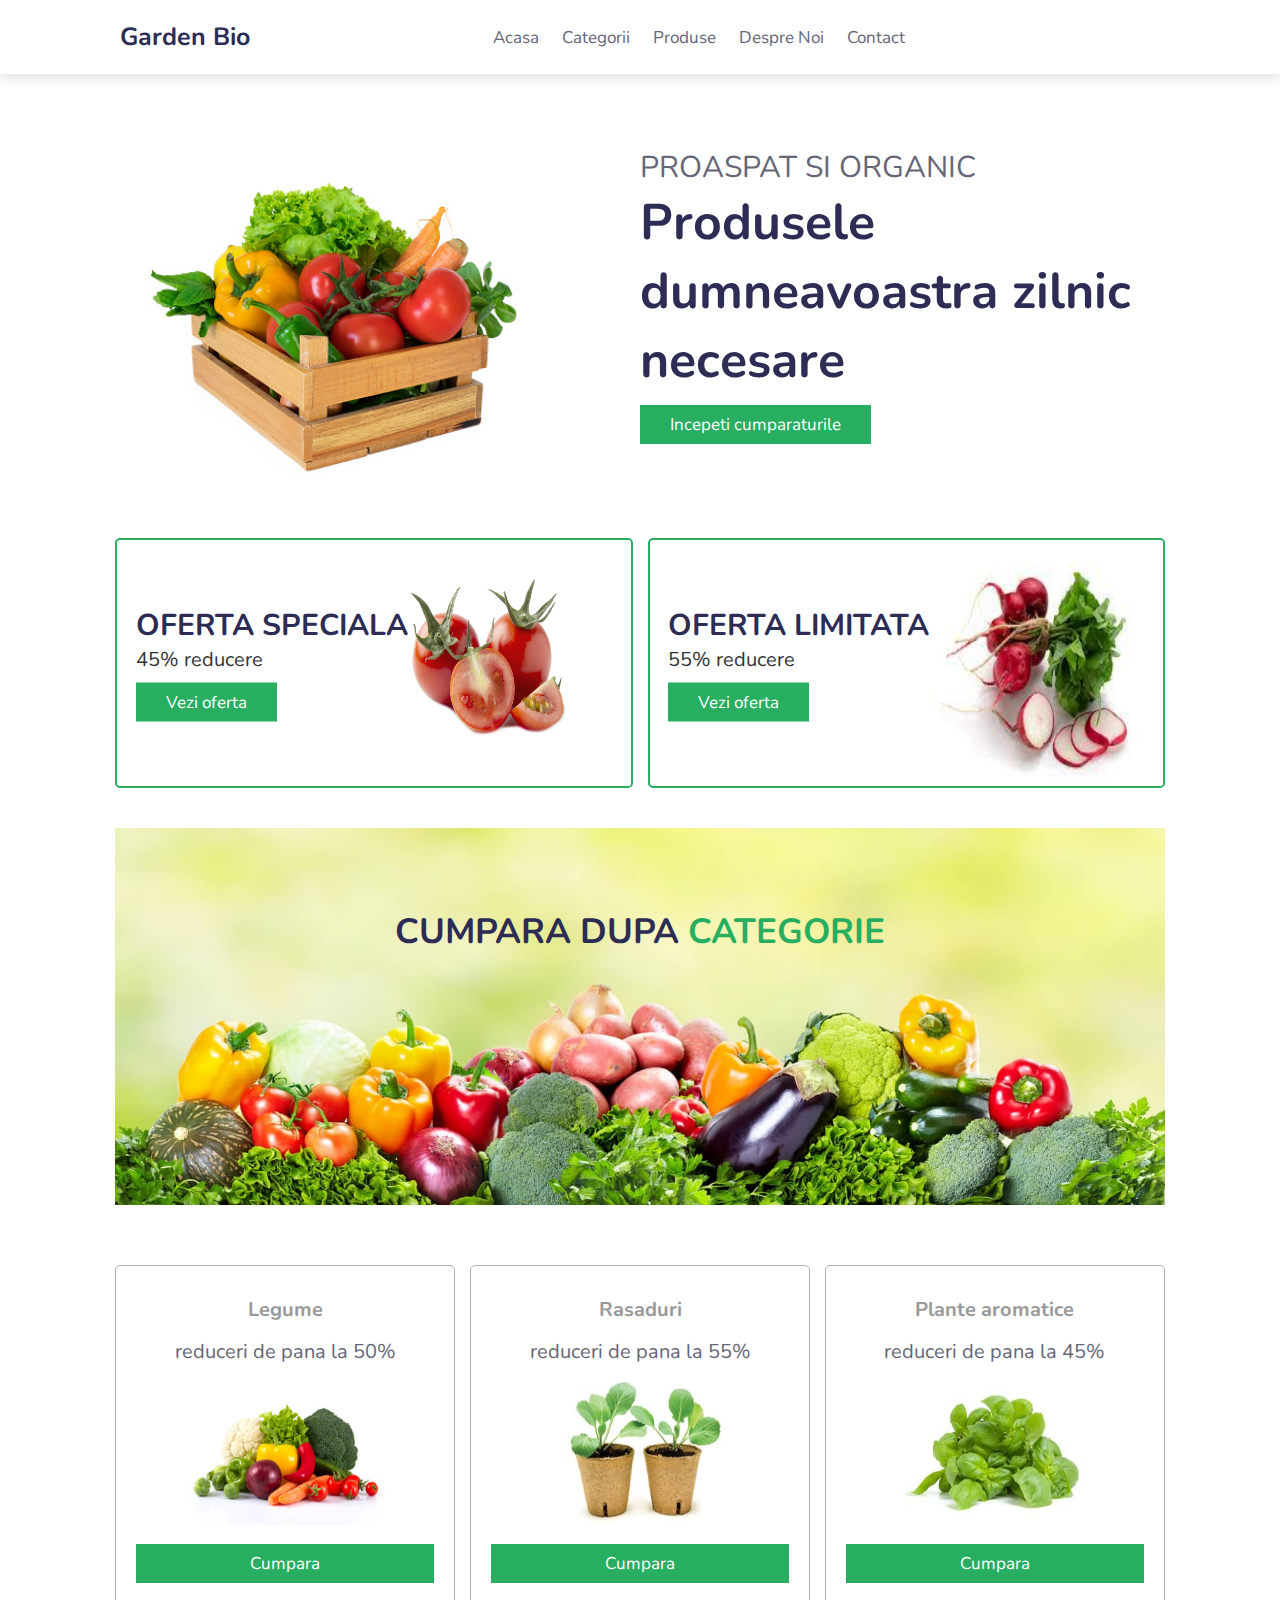
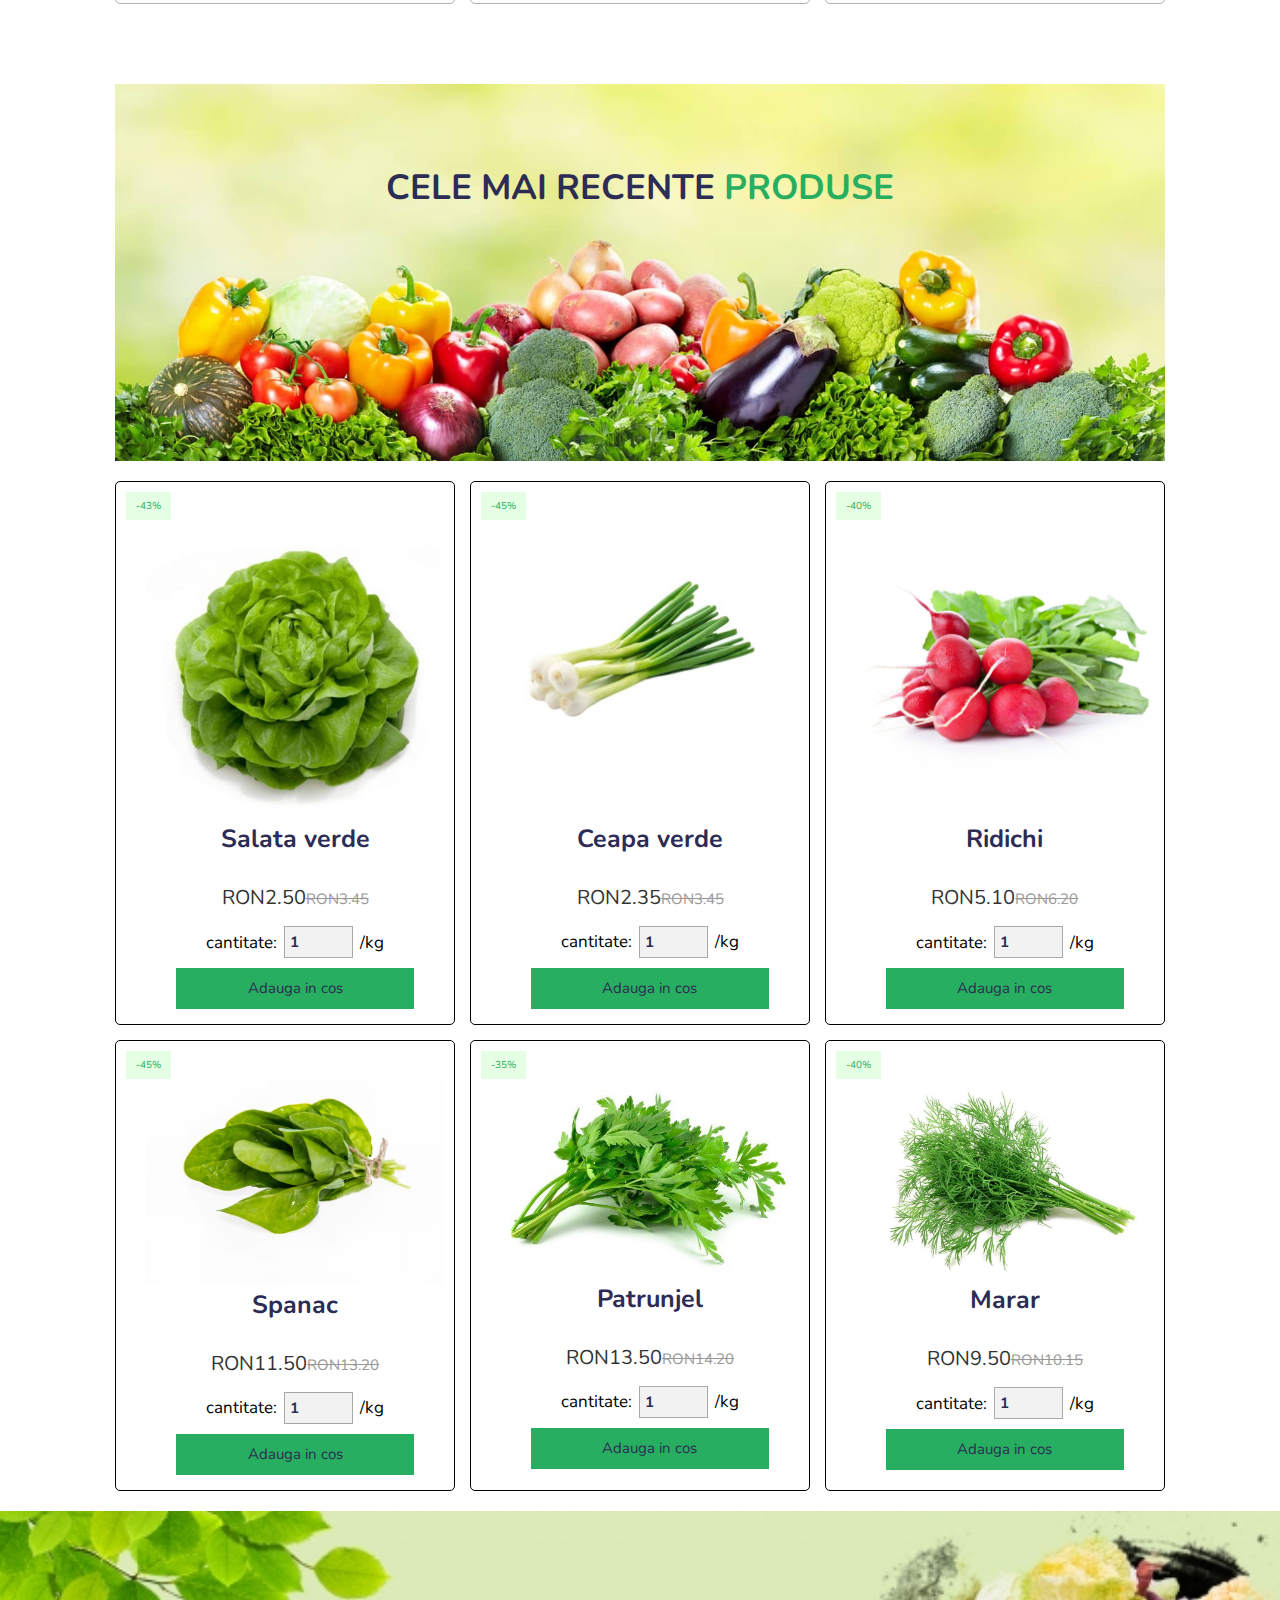
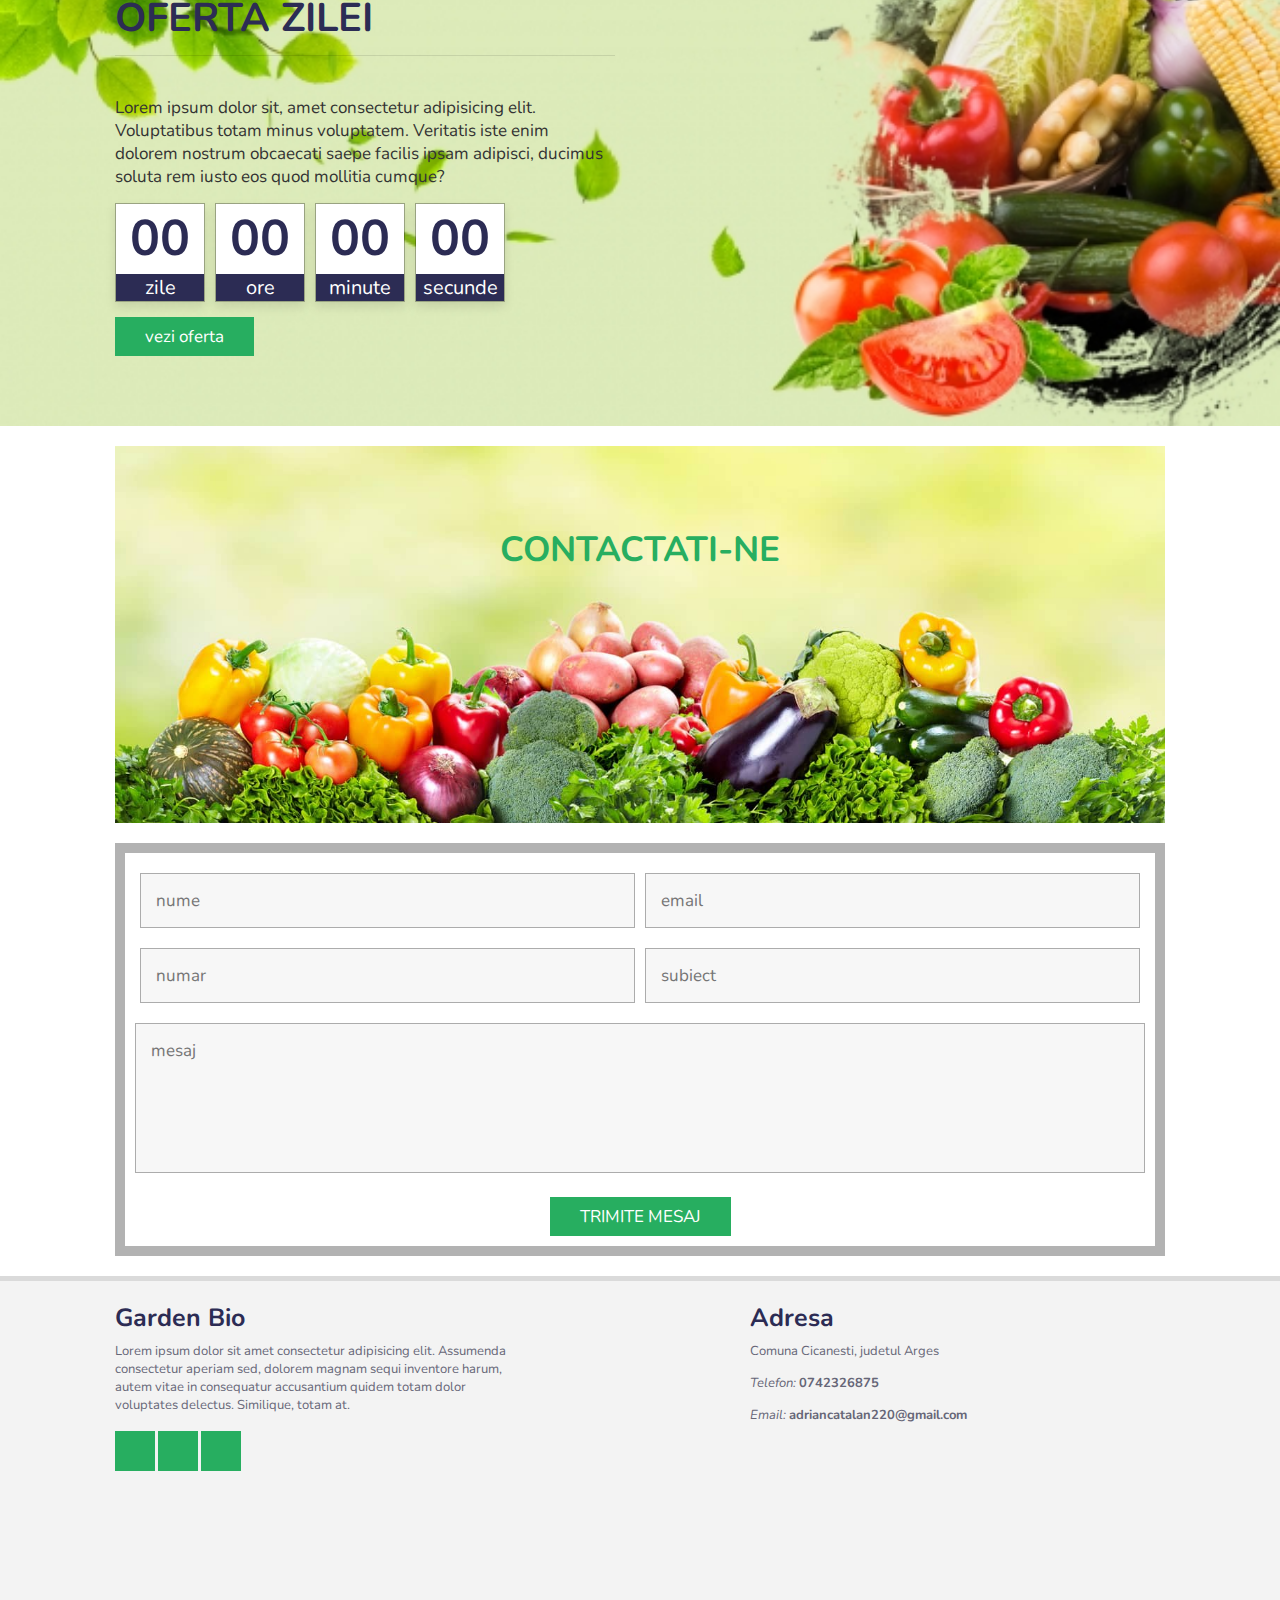
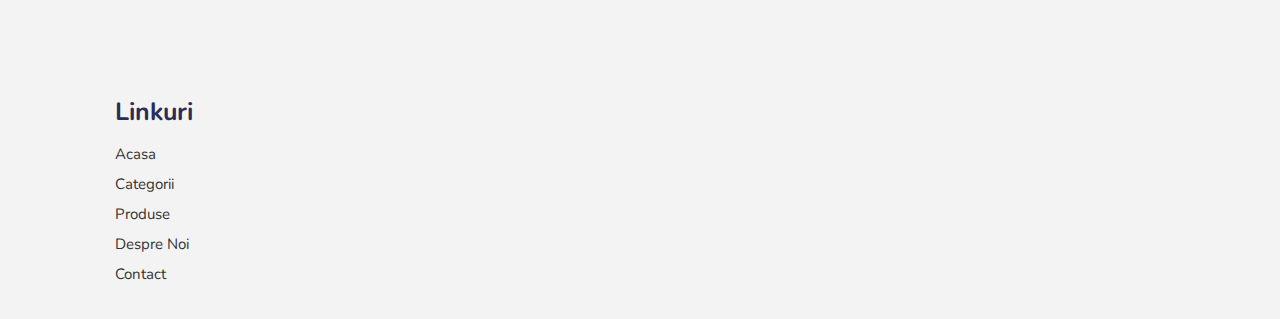
==== index.html @ c19b9f91 "UI created-first version, without contact page" ====
<!DOCTYPE html>
<html lang="en">
  <head>
    <meta charset="UTF-8" />
    <meta http-equiv="X-UA-Compatible" content="IE=edge" />
    <meta name="viewport" content="width=device-width, initial-scale=1.0" />
    <title>Garden Bio</title>

    <!--font awesome cdn link-->
    <link
      rel="stylesheet"
      href="https://cdnjs.cloudflare.com/ajax/libs/font-awesome/6.3.0/css/all.min.css"
      integrity="sha512-SzlrxWUlpfuzQ+pcUCosxcglQRNAq/DZjVsC0lE40xsADsfeQoEypE+enwcOiGjk/bSuGGKHEyjSoQ1zVisanQ=="
      crossorigin="anonymous"
      referrerpolicy="no-referrer"
    />

    <!--custom css file link-->
    <link rel="stylesheet" href="css/style.css" />
  </head>
  <body>
    <!--header section starts-->
    <header class="header">
      <a href="index.html" class="logo"
        ><i class="fas fa-shopping-basket"></i>Garden Bio</a
      >

      <nav class="navbar">
        <a href="home.html">Acasa</a>
        <a href="category.html">Categorii</a>
        <a href="product.html">Produse</a>
        <a href="about.html">Despre Noi</a>
        <a href="contact.html">Contact</a>
      </nav>

      <div class="icons">
        <div id="menu-btn" class="fas fa-bars"></div>
        <div id="search-btn" class="fas fa-search"></div>
        <div id="cart-btn" class="fas fa-shopping-cart"></div>
        <div id="login-btn" class="fas fa-user"></div>
      </div>

      <form action="" class="search-box">
        <input type="search" id="search-box" placeholder="Cauta un produs" />
        <label for="search-box" class="fas fa-search"></label>
      </form>

      <form action="" class="login-form">
        <h3>Login</h3>
        <input
          type="email"
          placeholder="Introduceti adresa de e-mail"
          class="box"
        />
        <input type="password" placeholder="Introduceti parola" class="box" />
        <div class="remember">
          <input type="checkbox" name="" id="remember-me" />
          <label for="remember-me">Remember me</label>
        </div>
        <input type="submit" value="Login" class="btn" />
        <p>Ati uitat parola? <a href="#">Click aici</a></p>
        <p>Nu aveti cont? <a href="#">Creati cont</a></p>
      </form>
    </header>
    <!--header section ends-->

    <!--home section starts-->
    <section class="home" id="home">
      <div class="image">
        <img src="images/vegetables-basket.jpg" alt="" />
      </div>

      <div class="content">
        <span>PROASPAT SI ORGANIC</span>
        <h3>Produsele dumneavoastra zilnic necesare</h3>
        <a href="#" class="btn">Incepeti cumparaturile</a>
      </div>
    </section>
    <!--home section ends-->

    <!--banner section starts-->
    <section class="banner-container">
      <div class="banner">
        <img src="images/oferta-speciala.jpg" alt="" />
        <div class="content">
          <h3>OFERTA SPECIALA</h3>
          <p>45% reducere</p>
          <a href="#" class="btn">Vezi oferta</a>
        </div>
      </div>

      <div class="banner">
        <img src="images/oferta-limitata.jpg" alt="" />
        <div class="content">
          <h3>OFERTA LIMITATA</h3>
          <p>55% reducere</p>
          <a href="#" class="btn">Vezi oferta</a>
        </div>
      </div>
    </section>

    <!--banner section ends-->

    <!--category section starts-->
    <section class="category" id="category">
      <h1 class="heading">cumpara dupa <span>categorie</span></h1>
      <div class="box-container">
        <div class="box">
          <h3>Legume</h3>
          <p>reduceri de pana la 50%</p>
          <img src="images/legume.jpg" alt="" />
          <a href="#" class="btn">Cumpara</a>
        </div>

        <div class="box">
          <h3>Rasaduri</h3>
          <p>reduceri de pana la 55%</p>
          <img src="images/rasaduri.jpg" alt="" />
          <a href="#" class="btn">Cumpara</a>
        </div>

        <div class="box">
          <h3>Plante aromatice</h3>
          <p>reduceri de pana la 45%</p>
          <img src="images/aromatic.jpg" alt="" />
          <a href="#" class="btn">Cumpara</a>
        </div>
      </div>
    </section>

    <!--category section ends-->

    <!--product section starts-->
    <section class="product" id="product">
      <h1 class="heading">cele mai recente<span> produse</span></h1>
      <div class="box-container">
        <div class="box">
          <span class="discount">-43%</span>
          <div class="icons">
            <a href="#" class="fas fa-heart"></a>
            <a href="#" class="fas fa-share"></a>
            <a href="#" class="fas fa-eye"></a>
            <img src="images/salata-verde.jpg" alt="" />
            <h3>Salata verde</h3>
            <div class="stars">
              <i class="fas fa-star"></i>
              <i class="fas fa-star"></i>
              <i class="fas fa-star"></i>
              <i class="fas fa-star"></i>
              <i class="fas fa-star-half-alt"></i>
            </div>
            <div class="price">RON2.50<span>RON3.45</span></div>
            <div class="quantity">
              <span>cantitate:</span>
              <input type="number" min="1" max="100" value="1" />
              <span> /kg</span>
            </div>
            <a href="#" class="btn">Adauga in cos</a>
          </div>
        </div>

        <div class="box">
          <span class="discount">-45%</span>
          <div class="icons">
            <a href="#" class="fas fa-heart"></a>
            <a href="#" class="fas fa-share"></a>
            <a href="#" class="fas fa-eye"></a>
            <img src="images/ceapa-verde.jpg" alt="" />
            <h3>Ceapa verde</h3>
            <div class="stars">
              <i class="fas fa-star"></i>
              <i class="fas fa-star"></i>
              <i class="fas fa-star"></i>
              <i class="fas fa-star"></i>
              <i class="fas fa-star-half-alt"></i>
            </div>
            <div class="price">RON2.35<span>RON3.45</span></div>
            <div class="quantity">
              <span>cantitate:</span>
              <input type="number" min="1" max="100" value="1" />
              <span> /kg</span>
            </div>
            <a href="#" class="btn">Adauga in cos</a>
          </div>
        </div>

        <div class="box">
          <span class="discount">-40%</span>
          <div class="icons">
            <a href="#" class="fas fa-heart"></a>
            <a href="#" class="fas fa-share"></a>
            <a href="#" class="fas fa-eye"></a>
            <img src="images/ridichi.jpg" alt="" />
            <h3>Ridichi</h3>
            <div class="stars">
              <i class="fas fa-star"></i>
              <i class="fas fa-star"></i>
              <i class="fas fa-star"></i>
              <i class="fas fa-star"></i>
              <i class="fas fa-star-half-alt"></i>
            </div>
            <div class="price">RON5.10<span>RON6.20</span></div>
            <div class="quantity">
              <span>cantitate:</span>
              <input type="number" min="1" max="100" value="1" />
              <span> /kg</span>
            </div>
            <a href="#" class="btn">Adauga in cos</a>
          </div>
        </div>

        <div class="box">
          <span class="discount">-45%</span>
          <div class="icons">
            <a href="#" class="fas fa-heart"></a>
            <a href="#" class="fas fa-share"></a>
            <a href="#" class="fas fa-eye"></a>
            <img src="images/spanac.jpeg" alt="" />
            <h3>Spanac</h3>
            <div class="stars">
              <i class="fas fa-star"></i>
              <i class="fas fa-star"></i>
              <i class="fas fa-star"></i>
              <i class="fas fa-star"></i>
              <i class="fas fa-star-half-alt"></i>
            </div>
            <div class="price">RON11.50<span>RON13.20</span></div>
            <div class="quantity">
              <span>cantitate:</span>
              <input type="number" min="1" max="100" value="1" />
              <span> /kg</span>
            </div>
            <a href="#" class="btn">Adauga in cos</a>
          </div>
        </div>

        <div class="box">
          <span class="discount">-35%</span>
          <div class="icons">
            <a href="#" class="fas fa-heart"></a>
            <a href="#" class="fas fa-share"></a>
            <a href="#" class="fas fa-eye"></a>
            <img src="images/patrunjel.jpg" alt="" />
            <h3>Patrunjel</h3>
            <div class="stars">
              <i class="fas fa-star"></i>
              <i class="fas fa-star"></i>
              <i class="fas fa-star"></i>
              <i class="fas fa-star"></i>
              <i class="fas fa-star-half-alt"></i>
            </div>
            <div class="price">RON13.50<span>RON14.20</span></div>
            <div class="quantity">
              <span>cantitate:</span>
              <input type="number" min="1" max="100" value="1" />
              <span> /kg</span>
            </div>
            <a href="#" class="btn">Adauga in cos</a>
          </div>
        </div>

        <div class="box">
          <span class="discount">-40%</span>
          <div class="icons">
            <a href="#" class="fas fa-heart"></a>
            <a href="#" class="fas fa-share"></a>
            <a href="#" class="fas fa-eye"></a>
            <img src="images/marar.jpg" alt="" />
            <h3>Marar</h3>
            <div class="stars">
              <i class="fas fa-star"></i>
              <i class="fas fa-star"></i>
              <i class="fas fa-star"></i>
              <i class="fas fa-star"></i>
              <i class="fas fa-star-half-alt"></i>
            </div>
            <div class="price">RON9.50<span>RON10.15</span></div>
            <div class="quantity">
              <span>cantitate:</span>
              <input type="number" min="1" max="100" value="1" />
              <span> /kg</span>
            </div>
            <a href="#" class="btn">Adauga in cos</a>
          </div>
        </div>
      </div>
    </section>
    <!--product section ends-->

    <!--deal section starts-->
    <section class="deal" id="deal">
      <div class="content">
        <h3 class="title">OFERTA ZILEI</h3>
        <p>
          Lorem ipsum dolor sit, amet consectetur adipisicing elit. Voluptatibus
          totam minus voluptatem. Veritatis iste enim dolorem nostrum obcaecati
          saepe facilis ipsam adipisci, ducimus soluta rem iusto eos quod
          mollitia cumque?
        </p>

        <div class="count-down">
          <div class="box">
            <h3 id="day">00</h3>
            <span>zile</span>
          </div>
          <div class="box">
            <h3 id="hour">00</h3>
            <span>ore</span>
          </div>
          <div class="box">
            <h3 id="minute">00</h3>
            <span>minute</span>
          </div>
          <div class="box">
            <h3 id="second">00</h3>
            <span>secunde</span>
          </div>
        </div>
        <a href="#" class="btn">vezi oferta</a>
      </div>
    </section>
    <!--deal section ends-->

    <!--contact section starts-->
    <section class="contact" id="contact">
      <h1 class="heading"><span>contactati-ne</span></h1>
      <form action="">
        <div class="inputBox">
          <input type="text" placeholder="nume" />
          <input type="email" placeholder="email" />
        </div>

        <div class="inputBox">
          <input type="number" placeholder="numar" />
          <input type="text" placeholder="subiect" />
        </div>

        <textarea
          placeholder="mesaj"
          name=""
          id=""
          cols="30"
          rows="10"
        ></textarea>
        <input type="submit" value="TRIMITE MESAJ" class="btn" />
      </form>
    </section>
    <!--contact section ends-->

    <!--footer section starts-->
    <section class="footer">
      <div class="box-container">
        <div class="box">
          <a href="#" class="logo"
            ><i class="fas fa-shopping-basket"></i>Garden Bio</a
          >
          <p>
            Lorem ipsum dolor sit amet consectetur adipisicing elit. Assumenda
            consectetur aperiam sed, dolorem magnam sequi inventore harum, autem
            vitae in consequatur accusantium quidem totam dolor voluptates
            delectus. Similique, totam at.
          </p>
          <div class="share">
            <a href="#" class="btn fab fa-facebook-f"></a>
            <a href="#" class="btn fab fa-twitter"></a>
            <a href="#" class="btn fab fa-instagram"></a>
          </div>
        </div>

        <div class="box">
          <h3>Adresa</h3>
          <div class="address">
            <p>Comuna Cicanesti, judetul Arges</p>
            <p><i>Telefon:</i> <b>0742326875</b></p>
            <p><i>Email:</i> <b>adriancatalan220@gmail.com</b></p>
          </div>
        </div>

        <div class="box">
          <h3>Linkuri</h3>
          <div class="links">
            <a href="#"><i class="fas fa-arrow-right"></i>Acasa</a>
            <a href="#"><i class="fas fa-arrow-right"></i>Categorii</a>
            <a href="#"><i class="fas fa-arrow-right"></i>Produse</a>
            <a href="#"><i class="fas fa-arrow-right"></i>Despre Noi</a>
            <a href="#"><i class="fas fa-arrow-right"></i>Contact</a>
          </div>
        </div>
      </div>
    </section>
    <!--footer section ends-->

    <!--custom js file link-->
    <script src="js/main.js"></script>
  </body>
</html>
---- css/style.css ----
@import url("https://fonts.googleapis.com/css2?family=Luxurious+Script&family=Nunito:wght@200;300;400;600;700&family=Oswald:wght@200&family=Quicksand:wght@300;400;500;600;700&family=Roboto:wght@400;700;900&display=swap");

:root {
  --green: #27ae60;
  --black: #2c2c54;
  --light-background: #f3f3f3;
  --box-shadow: 0 0.5rem 1rem rgba(0, 0, 0, 0.1);
}

* {
  font-family: "Nunito", sans-serif;
  margin: 0;
  padding: 0;
  box-sizing: border-box;
  outline: none;
  border: none;
  text-decoration: none;
  transition: all 0.2s linear;
}

*::selection {
  background: var(--green);
  color: #fff;
}

@mixin grid($val) {
  display: grid;
  grid-template-columns: repeat(auto-fit, minmax($val, 1fr));
  gap: 1.5rem;
}

html {
  font-size: 62.5%;
  overflow-x: hidden;
  /* scroll-padding-top: 6.5rem; */
  scroll-behavior: smooth;
}

/*header section starts*/
.header {
  position: relative;
  top: 0;
  left: 0;
  right: 0;
  z-index: 1000;
  box-shadow: var(--box-shadow);
  display: flex;
  align-items: center;
  justify-content: space-between;
  padding: 2rem 9%;
  background: #fff;
}

/* .header {
  background: #fff;
  display: flex;
  align-items: center;
  justify-content: space-between;
  padding: 2rem 9%;
  box-shadow: 0 0.5rem 1rem rgba(0, 0, 0, 0.1);
  position: relative;
} */
.logo {
  font-size: 2.5rem;
  font-weight: bolder;
  color: var(--black);
}

.header .logo i {
  color: var(--green);
  padding-right: 0.5rem;
}

.header .navbar a {
  font-size: 1.7rem;
  color: #667;
  margin: 0 1rem;
}

.header .navbar a:hover {
  background-color: var(--green);
  color: #fff;
}

.header .icons div {
  font-size: 1.8rem;
  margin-left: 1.7rem;
  cursor: pointer;
  color: #667;
}

.header .icons div:hover {
  color: var(--green);
}

.header .search-box {
  position: absolute;
  top: -115%;
  right: 2rem;
  width: 50rem;
  border-radius: 0.5rem;
  display: flex;
  align-items: center;
  height: 5.5rem;
  box-shadow: var(--box-shadow);
  background: #fff;
}

.header .search-box.active {
  top: 115%;
}

.header .search-box input {
  height: 100%;
  width: 100%;
  padding: 0 1.2rem;
  font-size: 1.6rem;
  color: var(--black);
  text-transform: none;
}

.header .search-box label {
  font-size: 1.8rem;
  margin-right: 1.7rem;
  cursor: pointer;
  color: #667;
}

.header .search-box label:hover {
  color: var(--green);
}

.header .login-form {
  position: absolute;
  top: 115%;
  right: -105%;
  background: #fff;
  border-radius: 0.5rem;
  box-shadow: var(--box-shadow);
  width: 35rem;
  padding: 2rem;
}

.header .login-form.active {
  right: 2rem;
  transition: 2s linear;
}

.header .login-form h3 {
  color: var(--black);
  text-transform: uppercase;
  font-size: 2.2rem;
  text-align: center;
  margin-bottom: 0.7rem;
}

.header .login-form .box {
  margin: 0.7rem 0;
  border: 0.1rem solid rgba(0, 0, 0, 0.1);
  padding: 1rem 1.2rem;
  font-size: 1.5rem;
  color: var(--black);
  text-transform: none;
  width: 100%;
}

.header .login-form .remember {
  display: flex;
  align-items: center;
  gap: 0.5rem;
  margin: 0.7rem 0;
}

.header .login-form .remember label {
  font-size: 1.5rem;
  color: #667;
  cursor: pointer;
}

.header .login-form .btn {
  margin: 1rem 0;
  width: 100%;
  text-align: center;
}

.header .login-form p {
  color: #667;
  padding-top: 0.7rem;
  font-size: 1.4rem;
}

.header .login-form p a {
  color: var(--green);
}

.header .login-form p a:hover {
  text-decoration: underline;
}

#menu-btn {
  display: none;
}

/* .header .icons a {
  font-size: 2.5rem;
  color: var(--black);
  padding-left: 1rem;
} */

/*header section ends*/

section {
  padding: 2rem 9%;
}

.btn {
  display: inline-block;
  margin-top: 1rem;
  background: var(--green);
  color: #fff;
  padding: 0.8rem 3rem;
  font-size: 1.7rem;
  text-align: center;
  cursor: pointer;
}

.btn:hover {
  background-color: var(--black);
}

/*category section starts*/
.heading {
  text-align: center;
  color: var(--black);
  text-transform: uppercase;
  padding: 1rem;
  font-size: 3.5rem;
  margin-bottom: 2rem;
}

.heading span {
  color: var(--green);
  text-transform: uppercase;
}

.category .box-container {
  display: flex;
  gap: 1.5rem;
  flex-wrap: wrap;
}

.category .box-container .box {
  border: 0.1rem solid rgba(0, 0, 0, 0.3);
  border-radius: 0.5rem;
  text-align: center;
  padding: 2rem;
  flex: 1 1 25rem;
}

.category .box-container .box img {
  width: 20rem;
  margin: 0.5rem 0;
}

.category .box-container .box h3 {
  font-size: 3.5rem;
  color: var(--black);
}

.category .box-container .box p {
  font-size: 2rem;
  color: #667;
  padding: 0.5rem 0;
}

.category .box-container .box .btn {
  display: block;
}

/*category section ends*/

/* .header-1 {
  background: #eee;
  display: flex;
  align-items: center;
  justify-content: space-between;
  padding: 2rem 9%;
}

.logo {
  color: var(--black);
  font-weight: bolder;
  font-size: 3rem;
}

.logo i {
  padding-right: 0.5rem;
  color: var(--green);
}

.header-1 .search-box-container {
  display: flex;
  height: 5rem;
}

.header-1 .search-box-container #search-box {
  height: 100%;
  width: 100%;
  padding: 1rem;
  font-size: 2rem;
  color: #333;
  border: 0.1rem solid rgba(0, 0, 0, 0.3);
  text-transform: none;
}

.header-1 .search-box-container label {
  height: 100%;
  width: 8rem;
  font-size: 2.5rem;
  line-height: 5rem;
  color: #fff;
  background: var(--green);
  text-align: center;
  cursor: pointer;
}

.header-1 .search-box-container label:hover {
  background: var(--black);
}

.header-2 {
  background: #fff;
  display: flex;
  align-items: center;
  justify-content: space-between;
  padding: 2rem 9%;
  box-shadow: 0 0.5rem 1rem rgba(0, 0, 0, 0.1);
  position: relative;
}

.header-2.active {
  position: fixed;
  top: 0;
  left: 0;
  right: 0;
  z-index: 10000;
}

.header-2 .navbar a {
  padding: 0.5rem 1.5rem;
  font-size: 2rem;
  border-radius: 0.5rem;
  color: var(--black);
}

.header-2 .navbar a:hover {
  background: var(--green);
  color: #fff;
}

.header-2 .icons a {
  font-size: 2.5rem;
  color: var(--black);
  padding-left: 1rem;
}

.header-2 .icons a:hover {
  color: var(--green);
}

#menu-bar {
  font-size: 3rem;
  border-radius: 0.5rem;
  border: 0.1rem solid var(--black);
  padding: 0.8rem 1.5rem;
  color: var(--black);
  cursor: pointer;
  display: none;
}

body {
  height: 200rem;
} */

/*home section*/
.home {
  display: flex;
  align-items: center;
  justify-content: center;
  flex-wrap: wrap;
}

.home .image {
  flex: 1 1 40rem;
  padding-top: 5rem;
}

.home .image img {
  width: 100%;
}

.home .content {
  flex: 1 1 40rem;
}

.home .content span {
  font-size: 3rem;
  color: #667;
}

.home .content h3 {
  font-size: 5rem;
  color: var(--black);
}

.banner-container {
  display: flex;
  flex-wrap: wrap;
  gap: 1.5rem;
}

.banner-container .banner {
  flex: 1 1 40rem;
  height: 25rem;
  overflow: hidden;
  position: relative;
}

.banner-container .banner img {
  height: 100%;
  width: 100%;
  border: solid 2px var(--green);
  border-radius: 5px;
  padding-left: 25rem;
}

.banner-container .banner .content {
  position: absolute;

  top: 50%;
  left: 4%;
  transform: translateY(-50%);
}

.banner-container .banner .content h3 {
  font-size: 3rem;
  color: var(--black);
}

.banner-container .banner .content p {
  font-size: 2rem;
  color: #333;
}

.banner-container .banner:hover img {
  transform: scale(1.2) rotate(-5deg);
}

/*products section starts*/
.product .box-container {
  display: flex;
  flex-wrap: wrap;
  gap: 1.5rem;
}

.product .box-container .box {
  flex: 1 1 30rem;
  text-align: center;
  padding: 2rem;
  border: 0.1rem solid rgba(0, 0, 0.3);
  border-radius: 0.5rem;
  overflow: hidden;
  position: relative;
}

.product .box-container .box img {
  height: 100%;
  width: 100%;
}

.product .box-container .box .discount {
  position: absolute;
  top: 1rem;
  left: 1rem;
  background: rgba(0, 255, 0, 0.1);
  color: var(--green);
  padding: 0.7rem 1rem;
  font-size: 1rem;
}

.product .box-container .box .icons {
  position: relative;
  top: 0.5rem;
  right: -1rem;
}

.product .box-container .box:hover .icons {
  right: 0.5rem;
  cursor: pointer;
}

.product .box-container .box .icons a {
  display: inline-block;
  /* height: 0.5rem;
  width: 0.5rem; */
  line-height: 2.5rem;
  font-size: 1.5rem;
  color: var(--black);
  margin-top: 0.5rem;
}

.product .box-container .box .icons a:hover {
  background: var(--green);
  color: #fff;
}

.product .box-container .box h3 {
  color: var(--black);
  font-size: 2.5rem;
}

.product .box-container .box .stars i {
  padding: 1rem 0.1rem;
  font-size: 1.7rem;
  color: gold;
}

.product .box-container .box .price {
  font-size: 2rem;
  color: #333;
  padding: 0.5rem 0;
}

.product .box-container .box .price span {
  font-size: 1.5rem;
  color: #999;
  text-decoration: line-through;
}

.product .box-container .box .quantity {
  display: flex;
  align-items: center;
  justify-content: center;
  padding-top: 1rem;
  padding-bottom: 0.5rem;
}

.product .box-container .box .quantity span {
  padding: 0 0.7rem;
  font-size: 1.7rem;
}

.product .box-container .box .quantity input {
  border: 0.1rem solid rgba(0, 0, 0, 0.3);
  font-size: 1.5rem;
  font-weight: bolder;
  color: var(--black);
  padding: 0.5rem;
  background: rgba(0, 0, 0, 0.05);
}

.product .box-container .box .btn {
  display: block;
  margin-top: 1rem;
  background: var(--green);
  color: #fff;
  padding: 0.8rem 3rem;
  font-size: 1.7rem;
  text-align: center;
  cursor: pointer;
  width: 80%;
}

/*products section ends*/

/*deal section starts*/
.deal {
  background: url(../images/oferta-zilei.jpg) no-repeat;
  background-position: center;
  background-size: cover;
  padding-top: 7rem;
  padding-bottom: 7rem;
}

.deal .content {
  max-width: 50rem;
}

.deal .content .title {
  font-size: 4rem;
  color: var(--black);
}

.deal .content p {
  font-size: 1.7rem;
  padding: 1rem 0;
  color: #333;
}

.deal .content .count-down {
  display: flex;
  gap: 1rem;
  padding: 0.5rem 0;
}

.deal .content .count-down .box {
  width: 9rem;
  text-align: center;
  box-shadow: 0 0.5rem 1rem rgba(0, 0, 0, 0.1);
  border: 0.1rem solid rgba(0, 0, 0, 0.3);
}

.deal .content .count-down .box h3 {
  color: var(--black);
  background: #fff;
  height: 7rem;
  line-height: 7rem;
  width: 100%;
  font-size: 5rem;
}

.deal .content .count-down .box span {
  display: block;
  background: var(--black);
  color: #fff;
  width: 100%;
  font-size: 2rem;
}
/*deal section ends*/

/*contact section starts*/
.contact form {
  text-align: center;
  padding: 1rem;
  border: 1rem solid rgba(0, 0, 0, 0.3);
}

.contact form .inputBox {
  display: flex;
  justify-content: space-around;
  flex-wrap: wrap;
}

.contact form .inputBox input,
.contact form textarea {
  padding: 1.5rem;
  font-size: 1.7rem;
  background: #f7f7f7;
  text-transform: none;
  margin: 1rem 0;
  border: 0.1rem solid rgba(0, 0, 0, 0.3);
  width: 49%;
}

.contact form textarea {
  height: 15rem;
  resize: none;
  width: 100%;
}
/*contact section ends*/

/*footer section starts*/
.footer {
  border-top: 0.5rem solid rgba(0, 0, 0, 0.1);
  background-color: var(--light-background);
}

.footer .box-container {
  display: flex;
  gap: 22rem;
  flex-wrap: wrap;
}

.footer .box-container .box {
  /* padding: 1rem 0; */
  flex: 1 1 25rem;
}

.footer .box-container .box .share a {
  padding: 0;
  height: 4rem;
  width: 4rem;
  line-height: 4rem;
  text-align: center;
}

.footer .box-container .box h3 {
  font-size: 2.5rem;
  color: var(--black);
}

.footer .box-container .box p {
  font-size: 1.3rem;
  color: #667;
  padding: 0.7rem 0;
}

.footer .box-container .box .links {
  padding: 1rem 0;
}

.footer .box-container .box .links a {
  display: block;
  padding: 0.5rem 0;
  font-size: 1.5rem;
  color: #333;
}

.footer .box-container .box .links a:hover {
  text-decoration: underline;
  color: var(--green);
}
/*footer section ends*/

/*PAGES*/
/*home page - sider starts*/
@keyframes fadeLeft {
  100% {
    /* opacity: 0; */
    transform: translateX(-5rem);
    opacity: 0;
  }
}

@keyframes fadeUp {
  0% {
    transform: scale(0.5);
    opacity: 0;
  }
}

.slider-box {
  margin-top: 5rem;
  margin-bottom: 10rem;
}

.slider {
  padding-top: 5rem;
  padding-bottom: 5rem;
  background: url(../images/background.png) no-repeat;
  background-size: cover;
  background-position: center;
  position: relative;
  border-top: 0.1rem solid rgba(0, 0, 0, 0.1);
  border-bottom: 0.1rem solid rgba(0, 0, 0, 0.1);
  box-shadow: var(--box-shadow);
}

.slider #prev-slide,
#next-slide {
  position: absolute;
  top: 50%;
  transform: translateY(-50%);
  height: 5rem;
  width: 5rem;
  line-height: 5rem;
  box-shadow: var(--box-shadow);
  font-weight: bolder;
  text-align: center;
  background: #f7f7f7;
  font-size: 2.5rem;
  cursor: pointer;
}

#prev-slide:hover {
  background: var(--green);
  color: #fff;
}

#next-slide:hover {
  background: var(--green);
  color: #fff;
}

.slider #prev-slide {
  left: 2rem;
}

.slider #next-slide {
  right: 2rem;
}

.slider .slides-container .slide {
  display: flex;
  align-items: center;
  flex-wrap: wrap;
  gap: 1.5rem;
  display: none;
}

.slider .slides-container .slide.active {
  display: flex;
}

.slider .slides-container .slide .content {
  flex: 0.5 0.5 20rem;
  margin-left: 26rem;
  margin-right: 13rem;
  text-align: center;
  animation: fadeLeft 0.25s linear 0.25s backwards;
}

.slider .slides-container .slide .content span {
  color: var(--green);
  font-size: 2.5rem;
}

.slider .slides-container .slide p {
  font-size: 1.5rem;
  color: #999;
}

.slider .slides-container .slide .image img {
  width: 20rem;
  height: 25rem;
  display: flex;
  align-items: center;
  animation: fadeUp 0.4s linear;
}
/*home page - slider ends*/

/*category page -  starts*/

.heading {
  background: url(../images/categ-background.jpg) no-repeat;
  background-size: cover;
  background-position: center;
  text-align: center;
  padding-top: 8rem;
  padding-bottom: 25rem;
}

.heading h1 {
  color: #333;
  font-size: 5rem;
}

.heading p {
  padding-top: 1rem;
  margin-bottom: 5rem;
  font-size: 2rem;
  color: #999;
}

.heading p a {
  color: #333;
  padding-right: 0.5rem;
}

.heading p a:hover {
  color: var(--green);
}

.title {
  display: flex;
  align-items: center;
  font-size: 2.5rem;
  margin-bottom: 3rem;
  padding: 1rem 0;
  border-bottom: 0.1rem solid rgba(0, 0, 0, 0.1);
  color: #333;
}

.title span {
  color: var(--green);
  padding-left: 0.7rem;
}

.title a {
  margin-left: auto;
  color: #999;
  font-size: 1.5rem;
}

.title a:hover {
  color: var(--green);
}

.category .box-container {
  display: grid;
  grid-template-columns: repeat(auto-fit, minmax(16rem, 1fr));
  gap: 1.5rem;
  padding: 4rem 0;
}

.category .box-container .box {
  text-align: center;
}

.category .box-container .box img {
  height: 15rem;
}

.category .box-container .box h3 {
  font-size: 2rem;
  margin: 1rem 0;
  color: #999;
}

.category .box-container .box:hover h3 {
  color: var(--green);
}

.products .box-container {
  display: grid;
  grid-template-columns: repeat(auto-fit, minmax(25rem, 1fr));
  gap: 1.5rem;
}

.products .box-container .box {
  position: relative;
  background: var(--light-background);
  border: 0.1rem solid rgba(0, 0, 0, 0.1);
  text-align: center;
  overflow: hidden;
}

.products .box-container .box .icons {
  position: absolute;
  top: -105%;
  left: 0;
  height: 30rem;
  width: 100%;
  display: flex;
  align-items: center;
  justify-content: center;
  background: rgba(243, 243, 243, 0.8);
  gap: 1rem;
}

.products .box-container .box:hover .icons {
  top: 0;
}

.products .box-container .box .icons a {
  font-size: 2rem;
  height: 5rem;
  width: 5rem;
  line-height: 5rem;
  background: #fff;
  box-shadow: var(--box-shadow);
  color: #333;
}

.products .box-container .box .icons a:hover {
  background: var(--green);
  color: #fff;
}

.products .box-container .box .image {
  height: 30rem;
  width: 100%;
  overflow: hidden;
}

.products .box-container .box .image img {
  height: 100%;
  width: 100%;
  object-fit: cover;
}

.products .box-container .box .content {
  padding: 1.5rem;
}

.products .box-container .box .content h3 {
  font-size: 2rem;
  color: #333;
}

.products .box-container .box .content .price {
  font-size: 2rem;
  color: #333;
  padding: 1rem 0;
}

.products .box-container .box .content .stars i {
  font-size: 1.7rem;
  color: var(--green);
}

/*category page -  ends*/

/*about page -  starts*/
.about {
  display: flex;
  align-items: center;
  flex-wrap: wrap;
  gap: 1.5rem;
}

.about .image {
  flex: 1 1 40rem;
}

.about .image img {
  width: 100%;
}

.about .content {
  flex: 1 1 40rem;
}

.about .span {
  color: var(--green);
  font-size: 2.5rem;
}

.about h3 {
  color: #333;
  font-size: 3rem;
  padding-top: 0.5rem;
}

.about p {
  color: #999;
  font-size: 1.4rem;
  line-height: 2;
  padding: 1rem 0;
}

.gallery .box-container {
  display: grid;
  grid-template-columns: repeat(auto-fit, minmax(30rem, 1fr));
  gap: 1.5rem;
}

.gallery .box-container .box {
  height: 25rem;
  overflow: hidden;
  position: relative;
}

.gallery .box-container .box img {
  height: 100%;
  width: 100%;
  object-fit: cover;
}

.gallery .box-container .box:hover img {
  transform: scale(1.2);
}

.gallery .box-container .box:hover .icons {
  bottom: 0;
}

.gallery .box-container .box .icons {
  text-align: center;
  background: rgba(0, 0, 0, 0.7);
  padding: 1.5rem 0;
  position: absolute;
  bottom: -6rem;
  left: 0;
  right: 0;
  z-index: 10;
}

.gallery .box-container .box .icons a {
  font-size: 2.5rem;
  color: #fff;
  margin: 0 1.5rem;
}

.gallery .box-container .box .icons a:hover {
  color: var(--green);
}
/*about page -  ends*/

/*media queries*/
@media (max-width: 1200px) {
  html {
    font-size: 55%;
  }
}

@media (max-width: 991px) {
  html {
    font-size: 55%;
  }

  .header {
    padding: 2rem;
  }

  section {
    padding: 3rem 2rem;
  }

  .slider #next-slide,
  .slider #prev-slide {
    /* transform: translateY(0);
    top: 70%; */
    width: 2rem;
    height: 5rem;
  }

  .slider #prev-slide {
    right: 12rem;
  }
}

@media (max-width: 768px) {
  #menu-btn {
    display: inline-block;
  }

  .header .search-box {
    width: 100%;
    right: 0;
    border-radius: 0;
  }

  .header .search-box.active {
    top: 99%;
    border-top: 0.1rem solid rgba(0, 0, 0, 0.1);
    border-bottom: 0.1rem solid rgba(0, 0, 0, 0.1);
  }

  .header .navbar {
    position: absolute;
    top: 99%;
    left: 0;
    right: 0;
    background: #fff;
    border-top: 0.1rem solid rgba(0, 0, 0, 0.1);
    border-bottom: 0.1rem solid rgba(0, 0, 0, 0.1);
    clip-path: polygon(0 0, 100% 0, 100% 0, 0 0);
  }

  .header .navbar.active {
    clip-path: polygon(0 0, 100% 0, 100% 100%, 0% 100%);
  }

  .header .navbar a {
    margin: 1.5rem 0;
    padding: 1.5rem;
    background: var(--light-background);
    text-align: center;
    font-size: 2rem;
    display: block;
    border-radius: 0.5rem;
  }

  /* .header .navbar.active {
    display: initial;
  } */

  .home .content {
    text-align: center;
  }

  .home .content h3 {
    font-size: 4rem;
  }

  .deal {
    background-position: left;
  }

  .deal .content {
    max-width: 100%;
    text-align: center;
  }

  .deal .content .count-down {
    justify-content: center;
  }

  .slider-box {
    background-position: left;
  }

  .contact form .inputBox input {
    width: 100%;
  }

  .slider-box .slides-container {
    max-width: 100%;
    text-align: center;
  }

  .slider-box .slides-container .slide {
    justify-content: center;
  }

  .slider .slides-container .slide .content {
    /* flex: 0.5 0.5 20rem; */
    margin-left: 1rem;
    margin-right: 1rem;
    text-align: center;
    justify-content: center;
  }

  .slider-box .slides-container .slide .image img {
    width: 8rem;
    height: 7rem;
    justify-content: center;
    margin-right: 3rem;
  }
}

@media (max-width: 450px) {
  html {
    font-size: 50%;
  }

  .slider-box .slides-container .slide .content p {
    font-size: 2rem;
  }

  .heading {
    font-size: 3rem;
  }

  /* .header-1 {
    flex-flow: column;
  }

  .header-1 .search-box-container {
    width: 100%;
    margin-top: 2rem;
  } */

  .logo {
    font-size: 4rem;
  }

  .deal .content .count-down .box h3 {
    font-size: 4rem;
  }

  .deal .content .count-down .box span {
    font-size: 1.5rem;
  }
}
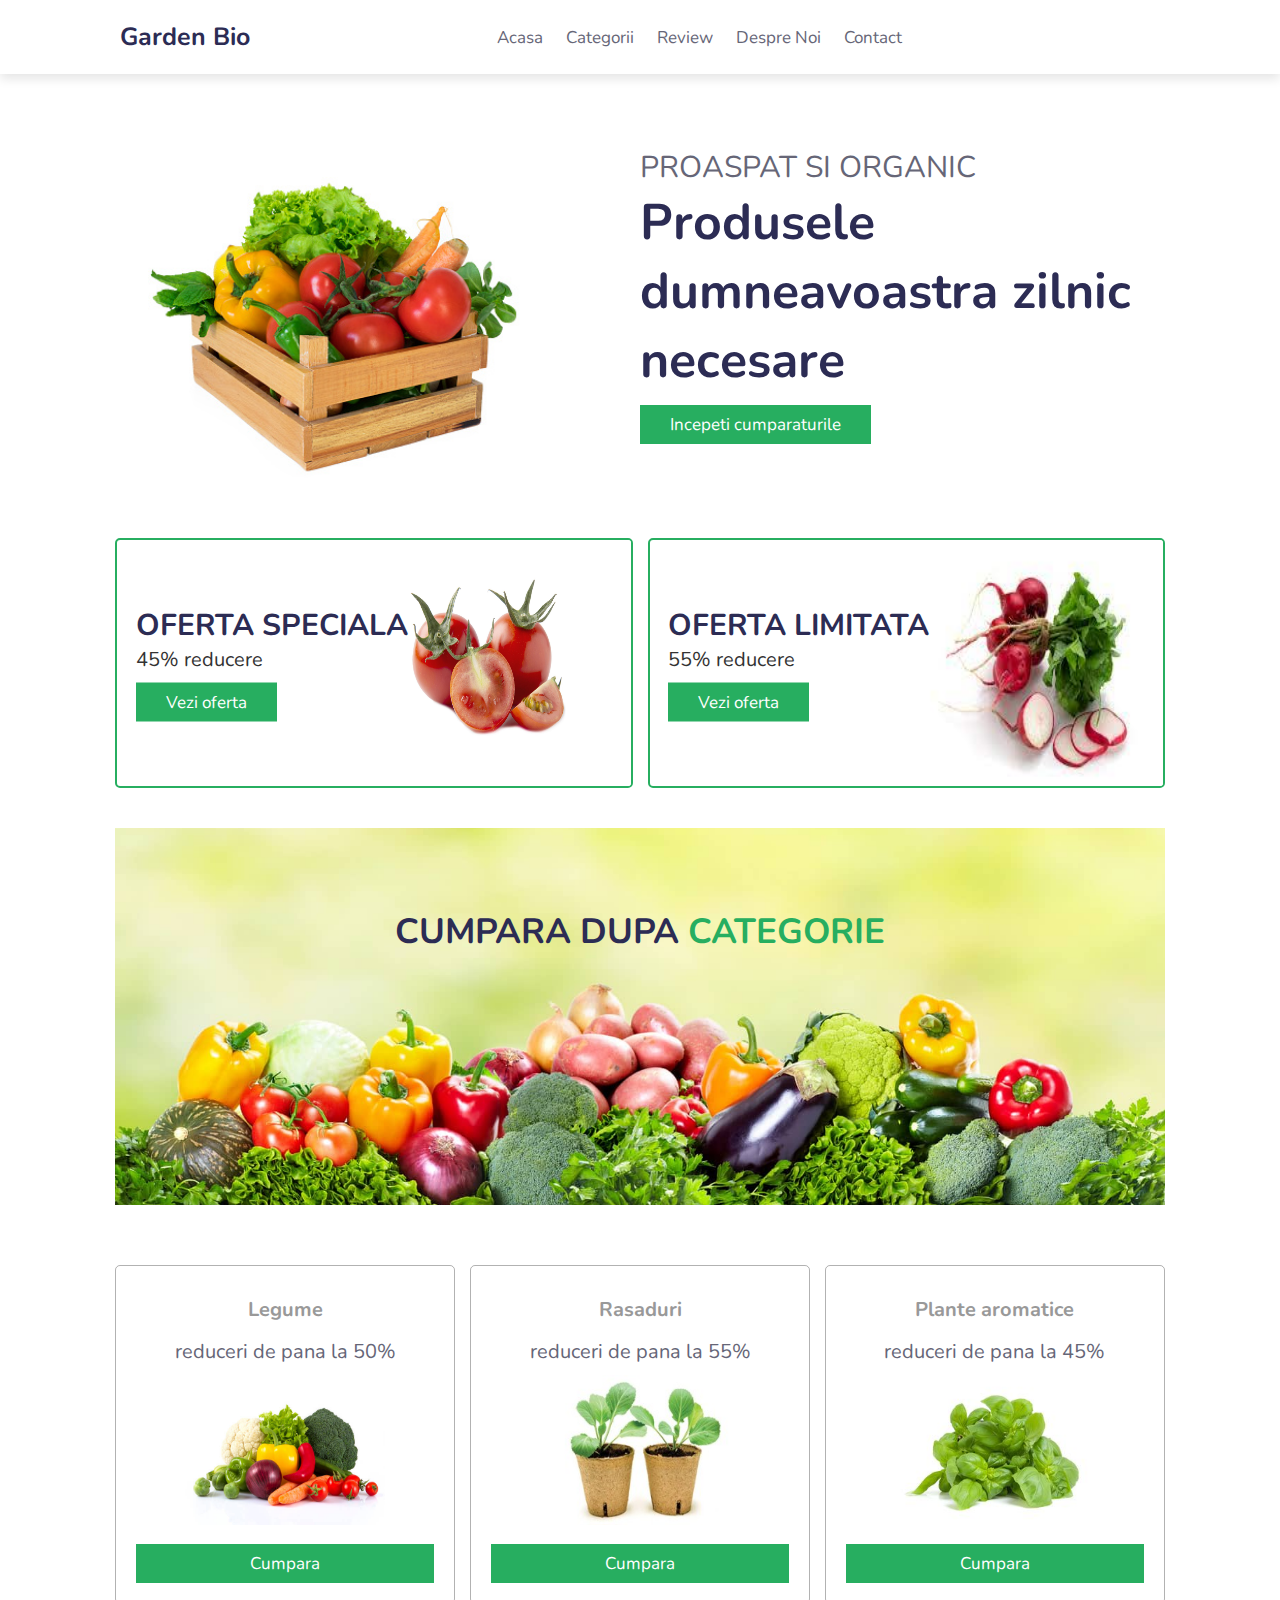
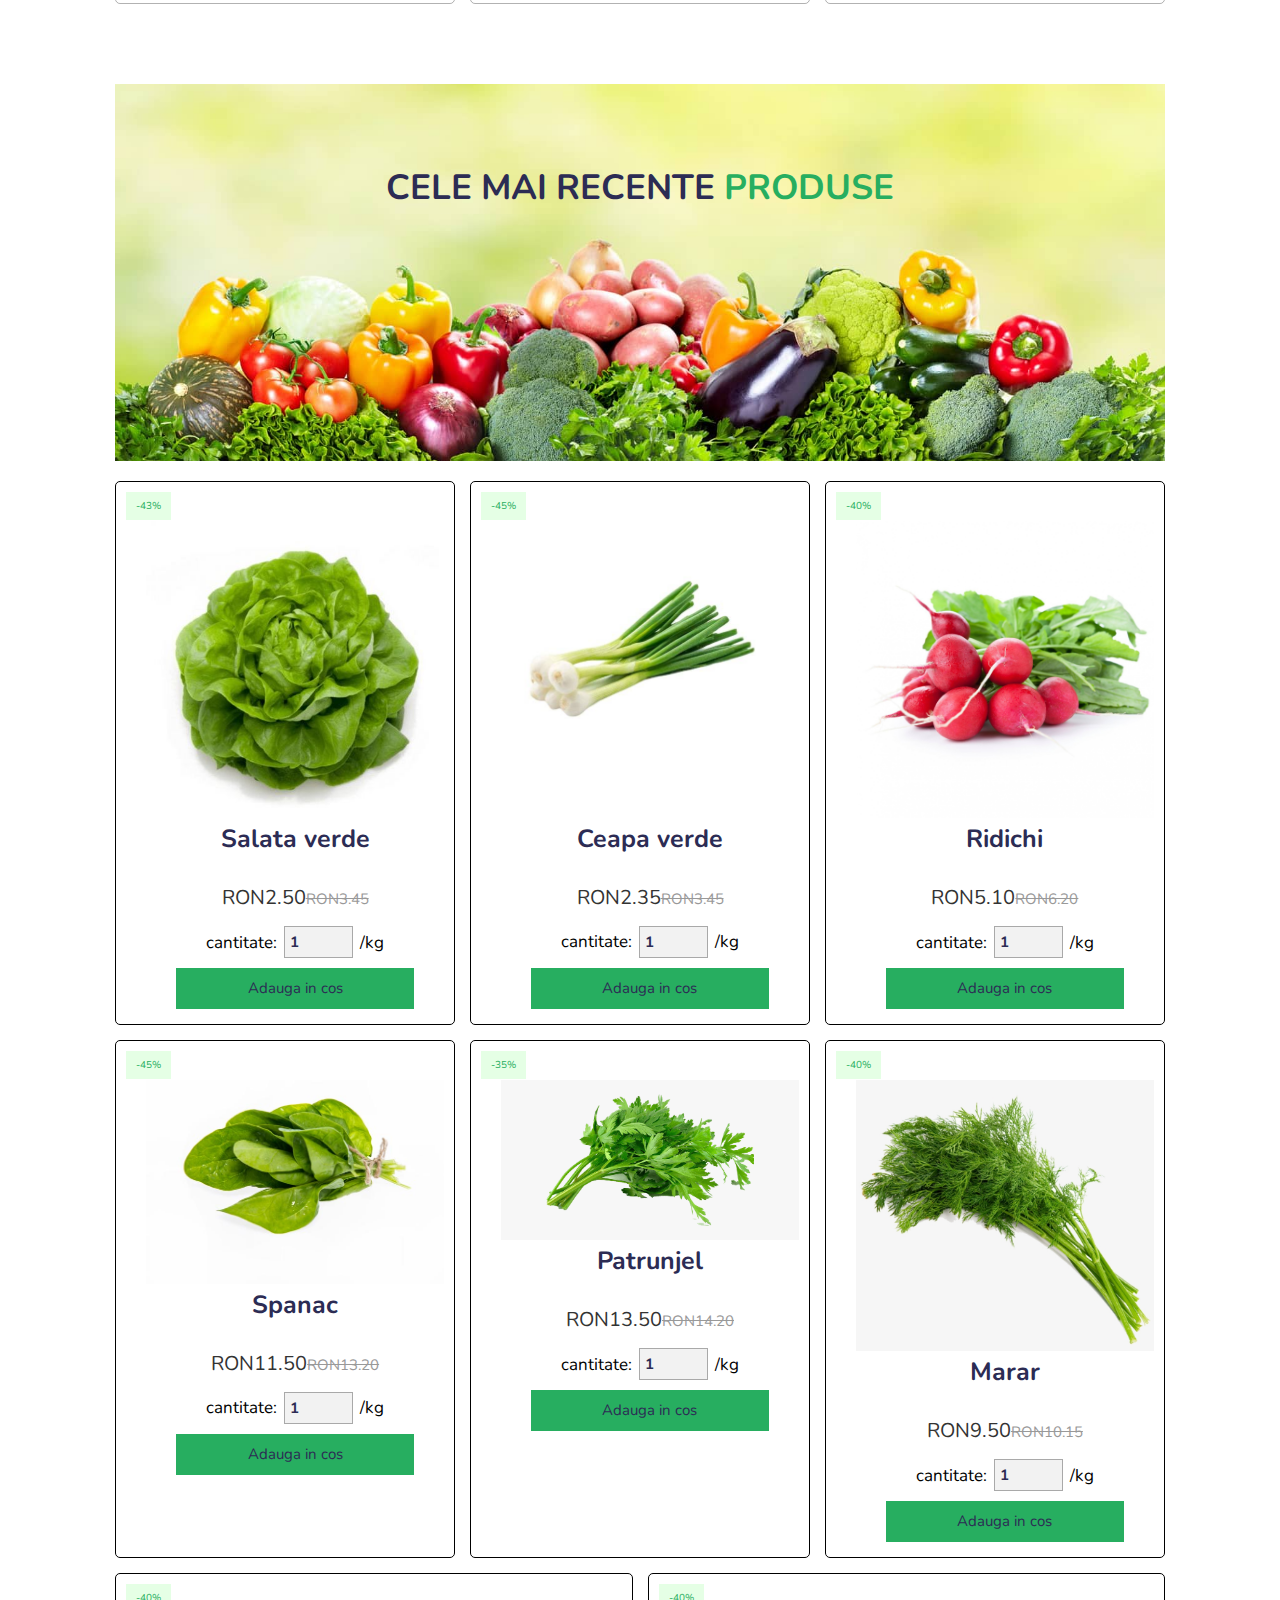
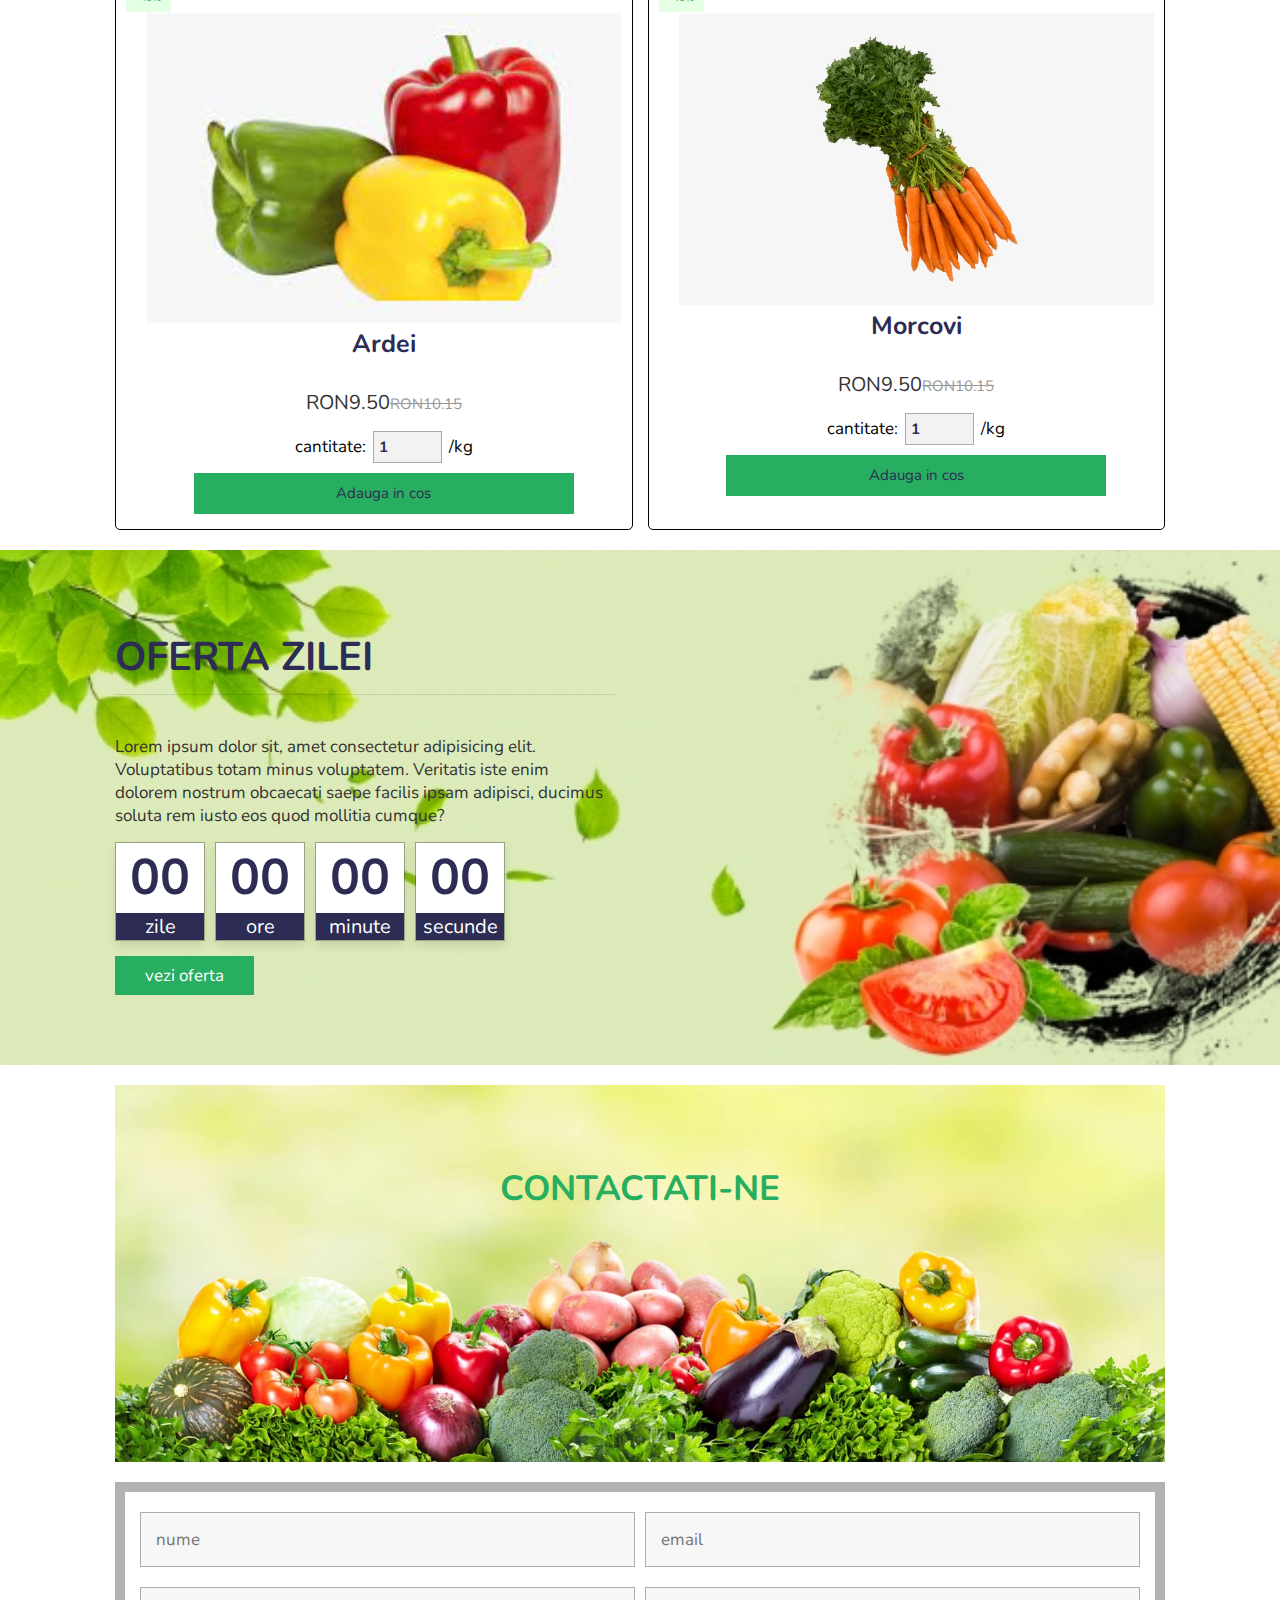
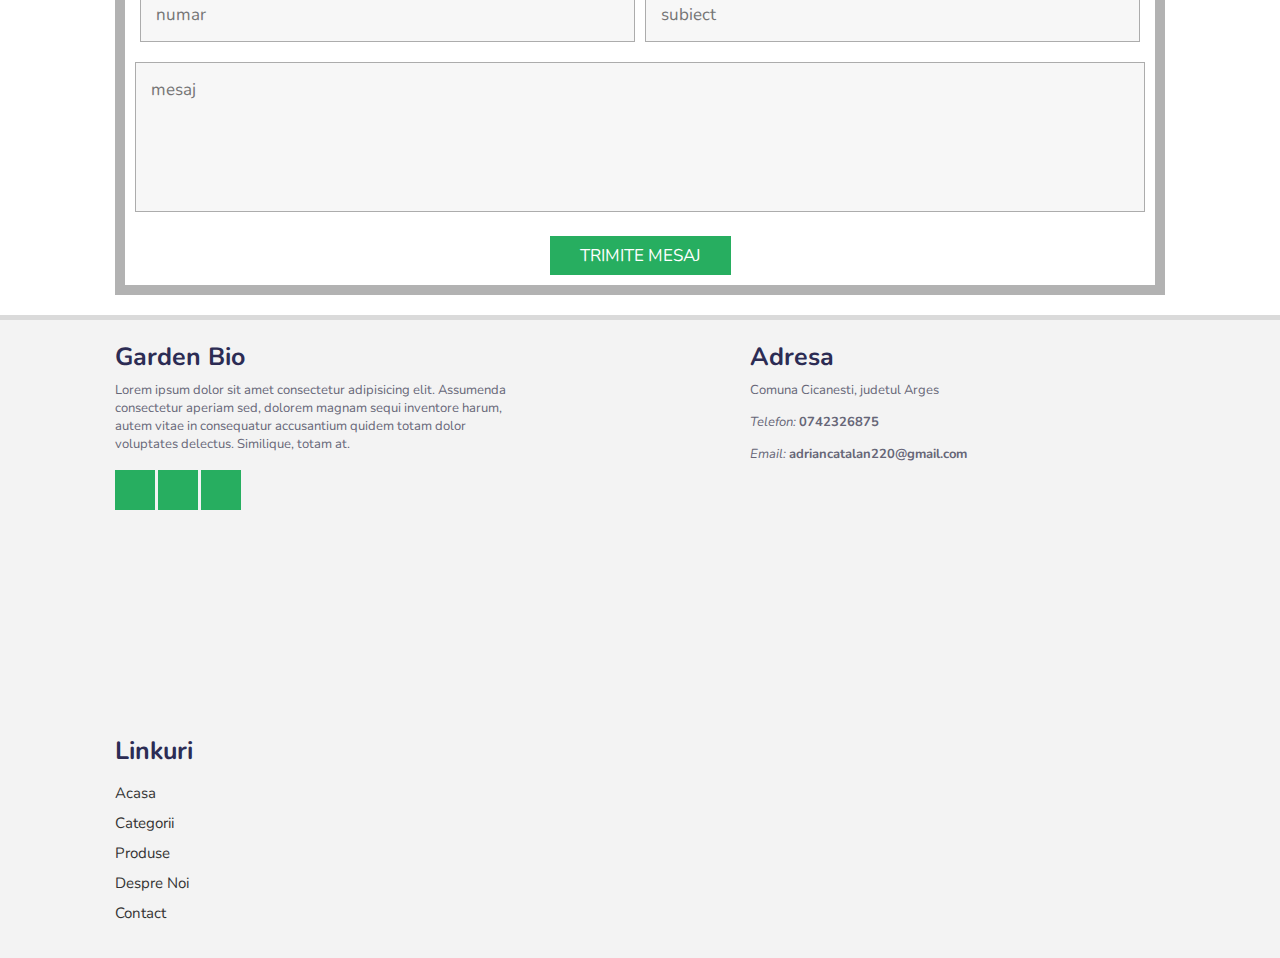
==== commit d3df117c: "to fix About page" ====
--- a/index.html
+++ b/index.html
@@ -28,7 +28,7 @@
       <nav class="navbar">
         <a href="home.html">Acasa</a>
         <a href="category.html">Categorii</a>
-        <a href="product.html">Produse</a>
+        <a href="review.html">Review</a>
         <a href="about.html">Despre Noi</a>
         <a href="contact.html">Contact</a>
       </nav>
@@ -240,7 +240,7 @@
             <a href="#" class="fas fa-heart"></a>
             <a href="#" class="fas fa-share"></a>
             <a href="#" class="fas fa-eye"></a>
-            <img src="images/patrunjel.jpg" alt="" />
+            <img src="images/parsley.png" alt="" />
             <h3>Patrunjel</h3>
             <div class="stars">
               <i class="fas fa-star"></i>
@@ -265,8 +265,58 @@
             <a href="#" class="fas fa-heart"></a>
             <a href="#" class="fas fa-share"></a>
             <a href="#" class="fas fa-eye"></a>
-            <img src="images/marar.jpg" alt="" />
+            <img src="images/dill.png" alt="" />
             <h3>Marar</h3>
+            <div class="stars">
+              <i class="fas fa-star"></i>
+              <i class="fas fa-star"></i>
+              <i class="fas fa-star"></i>
+              <i class="fas fa-star"></i>
+              <i class="fas fa-star-half-alt"></i>
+            </div>
+            <div class="price">RON9.50<span>RON10.15</span></div>
+            <div class="quantity">
+              <span>cantitate:</span>
+              <input type="number" min="1" max="100" value="1" />
+              <span> /kg</span>
+            </div>
+            <a href="#" class="btn">Adauga in cos</a>
+          </div>
+        </div>
+
+        <div class="box">
+          <span class="discount">-40%</span>
+          <div class="icons">
+            <a href="#" class="fas fa-heart"></a>
+            <a href="#" class="fas fa-share"></a>
+            <a href="#" class="fas fa-eye"></a>
+            <img src="images/pepper.jpg" alt="" />
+            <h3>Ardei</h3>
+            <div class="stars">
+              <i class="fas fa-star"></i>
+              <i class="fas fa-star"></i>
+              <i class="fas fa-star"></i>
+              <i class="fas fa-star"></i>
+              <i class="fas fa-star-half-alt"></i>
+            </div>
+            <div class="price">RON9.50<span>RON10.15</span></div>
+            <div class="quantity">
+              <span>cantitate:</span>
+              <input type="number" min="1" max="100" value="1" />
+              <span> /kg</span>
+            </div>
+            <a href="#" class="btn">Adauga in cos</a>
+          </div>
+        </div>
+
+        <div class="box">
+          <span class="discount">-40%</span>
+          <div class="icons">
+            <a href="#" class="fas fa-heart"></a>
+            <a href="#" class="fas fa-share"></a>
+            <a href="#" class="fas fa-eye"></a>
+            <img src="images/carrots.png" alt="" />
+            <h3>Morcovi</h3>
             <div class="stars">
               <i class="fas fa-star"></i>
               <i class="fas fa-star"></i>
--- a/css/style.css
+++ b/css/style.css
@@ -1067,6 +1067,164 @@
 }
 /*about page -  ends*/
 
+/*review page -  starts*/
+.info-container {
+  display: grid;
+  grid-template-columns: repeat(auto-fit, minmax(27rem, 1fr));
+  gap: 1.5rem;
+}
+
+.info-container .info {
+  display: flex;
+  align-items: center;
+  gap: 1.5rem;
+  padding: 2rem;
+}
+
+.info-container .info img {
+  height: 7rem;
+}
+
+.info-container .info .content h3 {
+  font-size: 2rem;
+  color: var(--black);
+  padding-bottom: 0.5rem;
+}
+
+.info-container .info .content span {
+  font-size: 1.5rem;
+  color: var(--black);
+  color: #999;
+}
+
+.review {
+  display: grid;
+  grid-template-columns: repeat(auto-fit, minmax(30rem, 1fr));
+  gap: 1.5rem;
+}
+
+.review .box {
+  padding: 2rem;
+  border: 0.1rem solid rgba(0, 0, 0, 0.1);
+}
+
+.review .box .user {
+  display: flex;
+  align-items: center;
+  gap: 1rem;
+  margin-bottom: 1.5rem;
+}
+
+.review .box .user img {
+  height: 7rem;
+  width: 7rem;
+  border-radius: 50%;
+}
+
+.review .box .user h3 {
+  font-size: 2.2rem;
+  color: var(--black);
+}
+
+.review .box .user span {
+  font-size: 1.4rem;
+  color: var(--green);
+}
+
+.review .box p {
+  font-size: 1.4rem;
+  color: #999;
+  line-height: 2;
+}
+/*review page -  ends*/
+
+/*contact page -  starts*/
+.contact .icons-container {
+  display: grid;
+  grid-template-columns: repeat(auto-fit, minmax(29rem, 1fr));
+  gap: 1.5rem;
+}
+
+.contact .icons-container .icons {
+  text-align: center;
+  border: 0.1rem solid rgba(0, 0, 0, 0.1);
+  padding: 2rem;
+}
+
+.contact .icons-container .icons i {
+  height: 6rem;
+  width: 6rem;
+  line-height: 6rem;
+  font-size: 2.5rem;
+  background: var(--green);
+  color: white;
+  border-radius: 50%;
+}
+
+.contact .icons-container .icons h3 {
+  color: #333;
+  font-size: 2rem;
+  padding: 1rem 0;
+}
+
+.contact .icons-container .icons p {
+  color: #999;
+  font-size: 1.5rem;
+  line-height: 2;
+}
+
+.contact .row {
+  display: flex;
+  flex-wrap: wrap;
+  gap: 1.5rem;
+  margin-top: 2rem;
+}
+
+.contact .row form {
+  padding: 2rem;
+  border: 0.1rem solid rgba(0, 0, 0, 0.1);
+  flex: 1 1 40rem;
+}
+
+.contact .row form h3 {
+  font-size: 2.5rem;
+  padding-bottom: 1rem;
+  color: #333;
+}
+
+.contact .row form .inputBox {
+  display: flex;
+  justify-content: space-between;
+  flex-wrap: wrap;
+}
+
+.contact .row form .inputBox input {
+  width: 49%;
+}
+
+.contact .row form .inputBox .box,
+textarea {
+  padding: 1rem 1.2rem;
+  font-size: 1.6rem;
+  border: 0.1rem solid rgba(0, 0, 0, 0.1);
+  color: #333;
+  text-transform: none;
+  margin: 0.7rem 0;
+}
+
+.contact .row form .inputBox textarea {
+  width: 100%;
+  height: 15rem;
+  resize: none;
+}
+
+.contact .row .map {
+  flex: 1 1 40rem;
+  width: 100%;
+}
+
+/*contact page -  ends*/
+
 /*media queries*/
 @media (max-width: 1200px) {
   html {
@@ -1209,6 +1367,10 @@
     font-size: 2rem;
   }
 
+  .contact .row form .inputBox input {
+    width: 100%;
+  }
+
   .heading {
     font-size: 3rem;
   }
